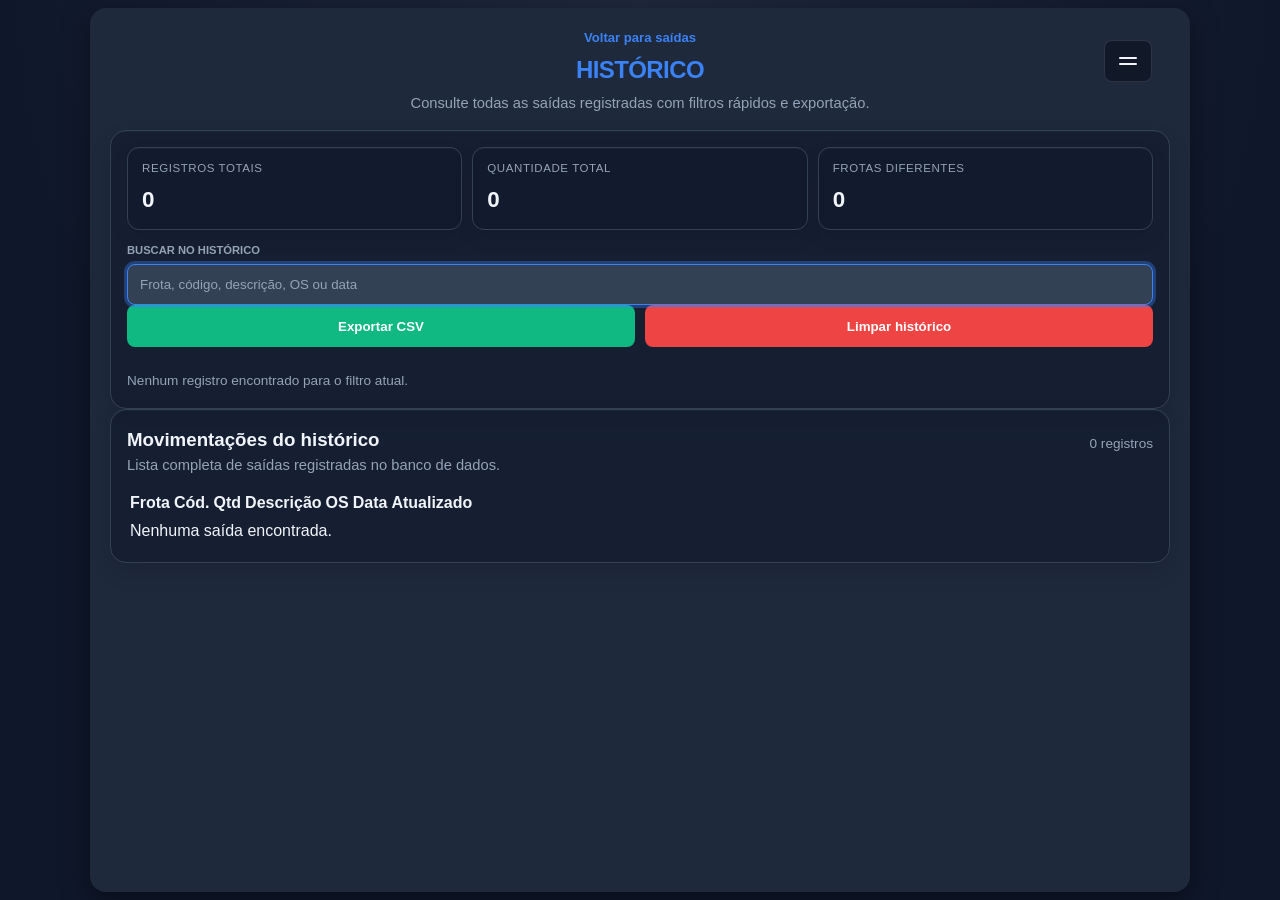
==== historico.html @ 0c9c42b1 "adiciona páginas de histórico e relatórios com funcionalidades de filtragem e exportação" ====
<!DOCTYPE html>
<html lang="pt-BR">
<head>
    <meta charset="UTF-8">
    <meta name="viewport" content="width=device-width, initial-scale=1.0">
    <title>Histórico | Almox Project</title>
    <meta name="theme-color" content="#1e293b">
    <meta name="application-name" content="Almox Project">
    <meta name="mobile-web-app-capable" content="yes">
    <meta name="apple-mobile-web-app-capable" content="yes">
    <meta name="apple-mobile-web-app-status-bar-style" content="default">
    <link rel="manifest" href="manifest.webmanifest">
    <link rel="icon" href="icons/teste.png" type="image/png">
    <link rel="apple-touch-icon" href="icons/teste.png">
    <link rel="apple-touch-icon" sizes="192x192" href="icons/teste.png">
    <link rel="apple-touch-icon" sizes="512x512" href="icons/teste.png">
    <script>
        (function () {
            var knownThemes = {
                "default": "#1e293b",
                "light": "#ffffff"
            };
            var themeMetaColor = document.querySelector('meta[name="theme-color"]');

            try {
                var savedTheme = localStorage.getItem("almox_theme") || "default";
                var normalizedTheme = Object.prototype.hasOwnProperty.call(knownThemes, savedTheme) ? savedTheme : "default";
                document.documentElement.setAttribute("data-theme", normalizedTheme);
                if (themeMetaColor) {
                    themeMetaColor.setAttribute("content", knownThemes[normalizedTheme]);
                }
            } catch (error) {
                document.documentElement.setAttribute("data-theme", "default");
                if (themeMetaColor) {
                    themeMetaColor.setAttribute("content", knownThemes["default"]);
                }
            }
        }());
    </script>
    <link rel="stylesheet" href="style.CSS">
    <link rel="stylesheet" href="theme.CSS">
</head>
<body>
    <div class="container">
        <div class="header-container header-container-menu">
            <div class="page-title-group">
                <a class="page-link no-print" href="index.html">Voltar para saídas</a>
                <h2>HISTÓRICO</h2>
                <p class="page-subtitle">Consulte todas as saídas registradas com filtros rápidos e exportação.</p>
            </div>

            <div class="header-actions header-actions-menu no-print">
                <div class="retractable-tab">
                    <button class="btn-menu-toggle" type="button" id="btnMenuToggle" aria-label="Abrir menu" aria-expanded="false">
                        <span class="menu-icon"></span>
                    </button>
                    <div class="retractable-content" id="retractableContent" hidden>
                        <button type="button" class="btn-future-action" data-action="saidas">SAÍDAS</button>
                        <button type="button" class="btn-future-action" data-action="relatorios">RELATÓRIOS</button>
                        <button type="button" class="btn-future-action" data-action="estoque">ESTOQUE</button>
                        <button type="button" class="btn-future-action" data-action="fornecedores">FORNECEDORES</button>
                        <button type="button" class="btn-future-action" data-action="usuarios">USUÁRIOS</button>
                        <button type="button" class="btn-future-action" data-action="historico">HISTÓRICO</button>
                        <button type="button" class="btn-future-action" data-action="configuracoes">CONFIGURAÇÕES</button>
                    </div>
                </div>
            </div>
        </div>

        <section class="page-panel page-panel-overview">
            <div class="stats-grid">
                <div class="stat-card">
                    <span class="stat-label">Registros totais</span>
                    <strong class="stat-value" id="statRegistros">0</strong>
                </div>
                <div class="stat-card">
                    <span class="stat-label">Quantidade total</span>
                    <strong class="stat-value" id="statQuantidade">0</strong>
                </div>
                <div class="stat-card">
                    <span class="stat-label">Frotas diferentes</span>
                    <strong class="stat-value" id="statFrotas">0</strong>
                </div>
            </div>

            <div class="report-toolbar">
                <div class="input-box">
                    <label for="buscaHistorico">Buscar no histórico</label>
                    <input type="text" id="buscaHistorico" placeholder="Frota, código, descrição, OS ou data" autocomplete="off">
                </div>
                <div class="btn-group">
                    <button type="button" class="btn-export" id="btnExportarHistorico">Exportar CSV</button>
                    <button type="button" class="btn-danger" id="btnLimparHistorico">Limpar histórico</button>
                </div>
            </div>

            <p class="result-meta" id="historicoMensagem">Carregando histórico...</p>
        </section>

        <section class="page-panel page-panel-scroll">
            <div class="page-section-head">
                <div>
                    <h3>Movimentações do histórico</h3>
                    <p class="page-subtitle">Lista completa de saídas registradas no banco de dados.</p>
                </div>
                <span class="result-meta" id="contadorHistorico">0 registros</span>
            </div>
            <div class="table-wrapper">
                <table class="data-table" id="tabelaHistorico" aria-label="Lista de histórico de saídas">
                    <thead>
                        <tr>
                            <th>Frota</th>
                            <th>Cód.</th>
                            <th>Qtd</th>
                            <th>Descrição</th>
                            <th>OS</th>
                            <th>Data</th>
                            <th>Atualizado</th>
                        </tr>
                    </thead>
                    <tbody id="corpoTabelaHistorico"></tbody>
                </table>
            </div>
        </section>
    </div>

    <script src="shared-utils.js?v=2" defer></script>
    <script src="theme.js?v=2" defer></script>
    <script src="app.js?v=2" defer></script>
    <script src="history.js?v=1" defer></script>
</body>
</html>
---- style.CSS ----
:root {
    color-scheme: dark;
    --primary: #3b82f6;
    --primary-dark: #2563eb;
    --background: #0f172a;
    --surface: #1e293b;
    --surface-muted: rgba(15, 23, 42, 0.5);
    --surface-strong: #111827;
    --input-bg: #334155;
    --text: #f1f5f9;
    --text-muted: #94a3b8;
    --success: #10b981;
    --danger: #ef4444;
    --warning: #f59e0b;
    --info: #06b6d4;
    --border: #334155;
    --button-secondary: #334155;
    --button-muted: #475569;
    --shadow: rgba(0, 0, 0, 0.4);
    --overlay: rgba(0, 0, 0, 0.8);
    --layout-gap: 16px;
    --frota-grid-gap: 14px;
    --frota-card-min-width: 220px;
    --frota-card-min-height: 164px;
}

* {
    box-sizing: border-box;
    -webkit-tap-highlight-color: transparent;
}

[hidden] {
    display: none !important;
}

html,
body {
    height: 100%;
}

body {
    font-family: "Segoe UI", Tahoma, Geneva, Verdana, sans-serif;
    background: radial-gradient(circle at top, #1e293b 0%, var(--background) 58%);
    color: var(--text);
    margin: 0;
    padding: 8px;
    line-height: 1.5;
    overflow: hidden;
    transition: background 0.25s ease, color 0.25s ease;
}

body.has-modal-open {
    overflow: hidden;
}

body.has-frota-spotlight {
    overflow: hidden;
}

.container {
    max-width: 1100px;
    margin: 0 auto;
    min-height: calc(100vh - 16px);
    max-height: calc(100vh - 16px);
    background: var(--surface);
    padding: clamp(14px, 3vw, 20px);
    border-radius: 16px;
    box-shadow: 0 10px 30px var(--shadow);
    display: flex;
    flex-direction: column;
    overflow: hidden;
    transition: background-color 0.25s ease, box-shadow 0.25s ease;
}

.header-container {
    position: relative;
    display: flex;
    justify-content: center;
    align-items: center;
    margin-bottom: var(--layout-gap);
    flex-wrap: wrap;
    gap: 12px;
    min-height: 70px;
}

.header-actions {
    position: absolute;
    top: 12px;
    right: 18px;
    display: flex;
    align-items: center;
    gap: 10px;
    flex-wrap: wrap;
    justify-content: flex-end;
    z-index: 10;
}

.header-actions-menu {
    width: auto;
    justify-content: flex-end;
}

.header-actions-menu > * {
    flex: 0 0 auto;
}

.header-container > *,
.header-actions > *,
.page-title-group,
.page-panel,
.page-section-head > *,
.settings-card,
.settings-actions > *,
.page-actions > *,
.btn-group > * {
    min-width: 0;
}

.page-title-group {
    display: grid;
    gap: 4px;
    max-width: min(100%, 620px);
    text-align: center;
}

.page-link {
    display: inline-flex;
    align-items: center;
    justify-content: center;
    gap: 8px;
    color: var(--primary);
    text-decoration: none;
    font-size: 0.82rem;
    font-weight: 700;
}

.page-link:hover {
    text-decoration: underline;
}

.page-title-actions {
    display: flex;
    justify-content: center;
    gap: 10px;
    flex-wrap: wrap;
    margin-top: 8px;
}

.page-subtitle {
    margin: 0;
    color: var(--text-muted);
    font-size: 0.92rem;
    overflow-wrap: anywhere;
}

.page-layout {
    display: grid;
    grid-template-columns: minmax(280px, 360px) minmax(0, 1fr);
    gap: var(--layout-gap);
    flex: 1;
    min-height: 0;
}

.page-panel {
    display: flex;
    flex-direction: column;
    min-height: 0;
    padding: 16px;
    border: 1px solid var(--border);
    border-radius: 16px;
    background: var(--surface-muted);
    box-shadow: inset 0 1px 0 rgba(255, 255, 255, 0.03), 0 10px 22px rgba(2, 6, 23, 0.12);
}

.page-panel-form {
    overflow-y: auto;
}

.page-panel-scroll {
    overflow: hidden;
}

.page-section-head {
    display: flex;
    justify-content: space-between;
    align-items: flex-start;
    gap: 12px;
    flex-wrap: wrap;
    margin-bottom: 12px;
}

.page-section-head h3 {
    margin: 0;
    color: var(--text);
}

.page-actions {
    display: grid;
    grid-template-columns: repeat(auto-fit, minmax(180px, 1fr));
    gap: 10px;
    margin-top: 14px;
}

.page-actions > * {
    width: 100%;
}

.page-status {
    margin: 12px 0 0;
    color: var(--text-muted);
    font-size: 0.85rem;
    line-height: 1.5;
    overflow-wrap: anywhere;
}

.page-status:empty {
    display: none;
}

.page-status:not(:empty) {
    display: flex;
    align-items: flex-start;
    gap: 8px;
    padding: 10px 12px;
    border: 1px solid rgba(148, 163, 184, 0.22);
    border-radius: 12px;
    background: rgba(15, 23, 42, 0.26);
    box-shadow: inset 0 1px 0 rgba(255, 255, 255, 0.03);
}

.page-status.is-success {
    color: #bbf7d0;
    border-color: rgba(16, 185, 129, 0.28);
    background: rgba(6, 95, 70, 0.18);
}

.page-status.is-warning {
    color: #fde68a;
    border-color: rgba(245, 158, 11, 0.28);
    background: rgba(120, 53, 15, 0.2);
}

.page-status.is-info {
    color: #bfdbfe;
    border-color: rgba(59, 130, 246, 0.28);
    background: rgba(30, 64, 175, 0.18);
}

.toast-region {
    position: fixed;
    top: 18px;
    right: 18px;
    z-index: 3000;
    display: grid;
    gap: 10px;
    width: min(360px, calc(100vw - 24px));
    isolation: isolate;
    pointer-events: none;
}

.toast {
    position: relative;
    display: grid;
    grid-template-columns: minmax(0, 1fr) auto;
    gap: 12px;
    align-items: start;
    width: 100%;
    padding: 14px 14px 14px 16px;
    border: 1px solid rgba(148, 163, 184, 0.2);
    border-radius: 16px;
    background:
        linear-gradient(180deg, rgba(30, 41, 59, 0.98), rgba(15, 23, 42, 0.96));
    box-shadow: 0 18px 40px rgba(2, 6, 23, 0.34);
    color: var(--text);
    opacity: 0;
    transform: translateY(-8px) scale(0.98);
    transition: opacity 0.18s ease, transform 0.18s ease;
    overflow: hidden;
    pointer-events: auto;
}

.toast::before {
    content: "";
    position: absolute;
    inset: 0 auto 0 0;
    width: 4px;
    border-radius: 16px 0 0 16px;
    background: var(--primary);
}

.toast.is-visible {
    opacity: 1;
    transform: translateY(0) scale(1);
}

.toast.is-leaving {
    opacity: 0;
    transform: translateY(-8px) scale(0.98);
}

.toast-success::before {
    background: var(--success);
}

.toast-warning::before {
    background: var(--warning);
}

.toast-danger::before {
    background: var(--danger);
}

.toast-copy {
    min-width: 0;
}

.toast-title {
    display: block;
    margin: 0;
    color: var(--text);
    font-size: 0.92rem;
    line-height: 1.3;
}

.toast-message {
    margin: 4px 0 0;
    color: var(--text-muted);
    font-size: 0.84rem;
    line-height: 1.45;
}

.toast-close {
    min-width: 34px;
    min-height: 34px;
    padding: 0;
    border: 1px solid rgba(148, 163, 184, 0.18);
    border-radius: 10px;
    background: rgba(15, 23, 42, 0.38);
    color: var(--text-muted);
    font-size: 0.9rem;
    font-weight: 700;
}

.catalog-list {
    flex: 1;
    min-height: 0;
    max-height: none;
    margin-top: 12px;
}

h2 {
    color: var(--primary);
    margin: 0 auto;
    font-weight: 700;
    letter-spacing: -0.025em;
    text-align: center;
}

.theme-control {
    display: flex;
    align-items: center;
    gap: 8px;
    padding: 7px 10px;
    border: 1px solid var(--border);
    border-radius: 10px;
    background: var(--surface-strong);
}

.theme-label {
    color: var(--text-muted);
    font-size: 0.72rem;
    font-weight: 700;
    letter-spacing: 0.08em;
    text-transform: uppercase;
}

.theme-select,
input {
    width: 100%;
    padding: 12px;
    background: var(--input-bg);
    border: 1px solid var(--border);
    border-radius: 8px;
    color: var(--text);
    outline: none;
    transition: border-color 0.2s ease, background-color 0.2s ease, color 0.2s ease;
}

.theme-select:hover,
input:hover {
    border-color: rgba(148, 163, 184, 0.45);
}

.theme-select {
    min-width: 140px;
    padding: 10px 12px;
    cursor: pointer;
}

input:focus,
.theme-select:focus {
    border-color: var(--primary);
}

input:focus-visible,
.theme-select:focus-visible,
button:focus-visible,
a:focus-visible {
    outline: none;
    box-shadow: 0 0 0 3px rgba(59, 130, 246, 0.35);
}

input::placeholder {
    color: var(--text-muted);
}

/* Aba Retrátil */
.retractable-tab {
    position: relative;
}

.btn-menu-toggle {
    border: none;
    padding: 9px 14px;
    border-radius: 8px;
    font-weight: 700;
    cursor: pointer;
    display: flex;
    align-items: center;
    justify-content: center;
    gap: 8px;
    text-decoration: none;
    min-height: 42px;
    max-width: 100%;
    text-align: center;
    line-height: 1.25;
    overflow-wrap: anywhere;
    background: var(--surface-strong);
    color: var(--text);
    border: 1px solid rgba(148, 163, 184, 0.2);
    transition: background-color 0.2s ease, border-color 0.2s ease;
}

.btn-menu-toggle:hover {
    background: var(--button-secondary);
    border-color: rgba(148, 163, 184, 0.35);
}

.btn-menu-toggle[aria-expanded="true"] {
    background: var(--primary-dark);
    border-color: var(--primary-dark);
    color: #ffffff;
}

.menu-icon {
    display: flex;
    flex-direction: column;
    gap: 4px;
    width: 18px;
}

.menu-icon::before,
.menu-icon::after {
    content: '';
    display: block;
    height: 2px;
    background: currentColor;
    border-radius: 1px;
    transition: transform 0.2s ease, opacity 0.2s ease;
}

.btn-menu-toggle[aria-expanded="true"] .menu-icon::before {
    transform: translateY(6px) rotate(45deg);
}

.btn-menu-toggle[aria-expanded="true"] .menu-icon::after {
    transform: translateY(-6px) rotate(-45deg);
}

.retractable-content {
    position: absolute;
    top: calc(100% + 8px);
    right: 0;
    background: var(--surface-strong);
    border: 1px solid var(--border);
    border-radius: 12px;
    padding: 8px;
    min-width: 200px;
    box-shadow: 0 10px 30px var(--shadow);
    z-index: 1000;
    opacity: 0;
    visibility: hidden;
    transform: translateY(-10px);
    transition: opacity 0.2s ease, transform 0.2s ease, visibility 0.2s ease;
}

.retractable-content:not([hidden]) {
    opacity: 1;
    visibility: visible;
    transform: translateY(0);
}

.btn-future-action {
    display: block;
    width: 100%;
    padding: 10px 14px;
    border: none;
    border-radius: 8px;
    background: transparent;
    color: var(--text);
    font-size: 0.9rem;
    font-weight: 600;
    text-align: left;
    cursor: pointer;
    transition: background 0.18s cubic-bezier(.4,1.3,.6,1),
                color 0.18s cubic-bezier(.4,1.3,.6,1),
                box-shadow 0.18s cubic-bezier(.4,1.3,.6,1),
                transform 0.18s cubic-bezier(.4,1.3,.6,1);
    outline: none;
}

.btn-future-action:hover {
    background: var(--button-secondary);
    color: var(--primary);
    box-shadow: 0 2px 12px 0 rgba(59,130,246,0.10);
    transform: translateX(6px) scale(1.04);
}

.btn-future-action:active {
    background: var(--primary);
    color: #ffffff;
    transform: scale(0.98);
}

/* Botões futuros desabilitados temporariamente */
.btn-future-action[disabled] {
    opacity: 0.5;
    cursor: not-allowed;
    outline: 2px solid var(--primary);
    outline-offset: 2px;
    background: var(--button-secondary);
    color: var(--primary);
    box-shadow: 0 0 0 2px var(--primary-dark);
    z-index: 1;
}

.btn-future-action[disabled]:hover {
    background: transparent;
}

.btn-install {
    background: rgba(59, 130, 246, 0.14);
    color: var(--primary);
    border: 1px solid rgba(59, 130, 246, 0.28);
    padding: 9px 14px;
    font-weight: 700;
    letter-spacing: 0.03em;
}

.btn-install[hidden] {
    display: none !important;
}

.form-group {
    display: grid;
    grid-template-columns: repeat(auto-fit, minmax(140px, 1fr));
    gap: 12px;
    margin-bottom: var(--layout-gap);
    background: var(--surface-muted);
    padding: 16px;
    border-radius: 12px;
    border: 1px solid var(--border);
    box-shadow: inset 0 1px 0 rgba(255, 255, 255, 0.03), 0 10px 22px rgba(2, 6, 23, 0.08);
    transition: background-color 0.25s ease, border-color 0.25s ease;
}

.crud-overview {
    margin-bottom: var(--layout-gap);
}

.stats-grid {
    display: grid;
    grid-template-columns: repeat(auto-fit, minmax(160px, 1fr));
    gap: 10px;
    margin-bottom: 12px;
}

.stat-card {
    background: var(--surface-muted);
    border: 1px solid var(--border);
    border-radius: 12px;
    padding: 12px 14px;
    min-width: 0;
    box-shadow: inset 0 1px 0 rgba(255, 255, 255, 0.03), 0 8px 18px rgba(2, 6, 23, 0.1);
    transition: border-color 0.2s ease, transform 0.2s ease, box-shadow 0.2s ease;
}

.stat-card:hover {
    transform: translateY(-1px);
    border-color: rgba(59, 130, 246, 0.28);
    box-shadow: inset 0 1px 0 rgba(255, 255, 255, 0.03), 0 12px 22px rgba(2, 6, 23, 0.14);
}

.stat-label {
    display: block;
    color: var(--text-muted);
    font-size: 0.72rem;
    text-transform: uppercase;
    letter-spacing: 0.05em;
    margin-bottom: 6px;
}

.stat-value {
    font-size: 1.4rem;
    color: var(--text);
}

.crud-toolbar,
.catalog-toolbar {
    display: grid;
    grid-template-columns: minmax(0, 1fr) auto;
    gap: 12px;
    align-items: end;
}

.catalog-toolbar {
    margin-top: 14px;
    margin-bottom: 10px;
}

.catalog-toolbar-actions {
    display: flex;
    justify-content: flex-end;
}

.catalog-toolbar-actions > * {
    min-width: 160px;
}

.input-box-spaced-sm {
    margin-bottom: 12px;
}

.input-box-spaced-md {
    margin-bottom: 15px;
}

.btn-flex-grow {
    flex: 1 1 140px;
}

.modal-title-primary {
    margin-top: 0;
    color: var(--primary);
}

.text-primary-emphasis {
    color: var(--primary);
}

.result-meta {
    color: var(--text-muted);
    font-size: 0.85rem;
    margin: 8px 0 0;
    overflow-wrap: anywhere;
}

.form-editing {
    border-color: var(--warning);
    background: rgba(245, 158, 11, 0.05);
}

.input-box {
    display: flex;
    flex-direction: column;
    position: relative;
}

.input-box-optional {
    transition: opacity 0.2s ease, border-color 0.2s ease, transform 0.2s ease;
}

.input-box-optional.is-optional-idle label {
    color: rgba(148, 163, 184, 0.9);
}

.input-box-optional.is-optional-idle input[readonly] {
    cursor: pointer;
    background: rgba(51, 65, 85, 0.72);
    border-color: rgba(148, 163, 184, 0.18);
}

.input-box-optional.is-optional-idle input[readonly]:placeholder-shown {
    color: var(--text-muted);
}

.input-box-optional.is-optional-idle input[readonly]::placeholder {
    color: rgba(148, 163, 184, 0.95);
}

.input-box-optional.is-optional-active label {
    color: var(--primary);
}

.input-box.wide {
    grid-column: span 1;
}

@media (min-width: 800px) {
    .input-box.wide {
        grid-column: span 2;
    }
}

label {
    font-weight: 600;
    font-size: 0.7rem;
    margin-bottom: 6px;
    color: var(--text-muted);
    text-transform: uppercase;
}

.btn-group {
    display: grid;
    grid-template-columns: repeat(auto-fit, minmax(140px, 1fr));
    gap: 10px;
    margin-bottom: var(--layout-gap);
}

button {
    padding: 11px;
    border: none;
    border-radius: 8px;
    font-weight: 600;
    cursor: pointer;
    display: flex;
    align-items: center;
    justify-content: center;
    gap: 8px;
    min-width: 0;
    min-height: 42px;
    max-width: 100%;
    text-align: center;
    line-height: 1.3;
    white-space: normal;
    overflow-wrap: anywhere;
    transition: transform 0.15s ease, opacity 0.15s ease, background-color 0.2s ease, color 0.2s ease;
}

button:hover {
    transform: translateY(-1px);
}

button:active {
    transform: translateY(0);
}

button:disabled,
.btn-itens-header:disabled,
.btn-settings-header:disabled {
    opacity: 0.55;
    cursor: not-allowed;
    transform: none;
    box-shadow: none;
}

.btn-add {
    background: var(--primary);
    color: #ffffff;
}

.btn-itens-header {
    padding: 11px 16px;
    border: none;
    border-radius: 8px;
    background: var(--primary);
    color: #ffffff;
    font-weight: 700;
    cursor: pointer;
    display: inline-flex;
    align-items: center;
    justify-content: center;
    gap: 8px;
    min-width: 0;
    min-height: 42px;
    max-width: 100%;
    text-align: center;
    line-height: 1.3;
    text-decoration: none;
    white-space: normal;
    overflow-wrap: anywhere;
    transition: transform 0.15s ease, opacity 0.15s ease, background-color 0.2s ease, color 0.2s ease;
}

.btn-itens-header:hover {
    background: var(--primary-dark);
    color: #ffffff;
    text-decoration: none;
    transform: translateY(-1px);
}

.btn-itens-header:active {
    transform: translateY(0);
}

.btn-update {
    background: var(--warning);
    color: #ffffff;
}

.btn-cancel {
    background: var(--button-muted);
    color: var(--text);
}

.btn-print {
    background: var(--button-secondary);
    color: var(--text);
}

.btn-export {
    background: var(--success);
    color: #ffffff;
}

.btn-import {
    background: var(--info);
    color: #ffffff;
}

.btn-warning {
    background: var(--warning);
    color: #ffffff;
}

.btn-danger {
    background: var(--danger);
    color: #ffffff;
}

.btn-clear {
    background: transparent;
    color: var(--text-muted);
    font-size: 0.8rem;
    margin: 14px auto 0;
    border: 1px solid var(--border);
    display: block;
}

.action-btns {
    display: flex;
    gap: 6px;
    flex-wrap: wrap;
}

.btn-icon {
    padding: 8px 12px;
    border-radius: 6px;
    background: var(--button-secondary);
    color: var(--text);
    min-width: 70px;
    min-height: 38px;
    font-size: 0.82rem;
}

.btn-icon,
.btn-install,
.btn-clear {
    overflow-wrap: anywhere;
}

#listaFrotas {
    display: grid;
    grid-template-columns: repeat(4, minmax(min(100%, var(--frota-card-min-width)), 1fr));
    gap: var(--frota-grid-gap);
    align-items: start;
    align-content: start;
    grid-auto-rows: max-content;
    flex: 1;
    min-height: 0;
    overflow-y: auto;
    padding-right: 6px;
    position: relative;
    scrollbar-gutter: stable;
}

#listaFrotas::-webkit-scrollbar {
    width: 10px;
}

#listaFrotas::-webkit-scrollbar-track {
    background: rgba(15, 23, 42, 0.45);
    border-radius: 999px;
}

#listaFrotas::-webkit-scrollbar-thumb {
    background: rgba(148, 163, 184, 0.4);
    border-radius: 999px;
}

@media (max-width: 1040px) {
    #listaFrotas {
        grid-template-columns: repeat(3, minmax(0, 1fr));
    }

    .frota-card {
        padding: 13px;
    }

    .frota-hero {
        min-height: 96px;
        padding: 16px 8px 8px;
    }

    .frota-number {
        font-size: clamp(2.15rem, 5vw, 3.3rem);
    }

    .registro-actions {
        display: grid;
        grid-template-columns: repeat(2, minmax(0, 1fr));
    }

    .registro-actions .btn-icon {
        width: 100%;
        min-width: 0;
    }
}

@media (max-width: 820px) {
    #listaFrotas {
        grid-template-columns: repeat(2, minmax(0, 1fr));
    }

    .frota-summary {
        gap: 6px;
        font-size: 0.78rem;
    }

    .registro-fields {
        grid-template-columns: 1fr;
    }

    .registro-field-wide {
        grid-column: auto;
    }

    .itens-table {
        min-width: 620px;
    }

    .itens-table .col-os,
    .itens-table .col-data,
    .itens-table .cell-os,
    .itens-table .cell-data {
        display: none;
    }

    .itens-table th:nth-child(1) {
        width: 22%;
    }

    .itens-table th:nth-child(2) {
        width: 46%;
    }

    .itens-table th:nth-child(3) {
        width: 14%;
    }
}

@media (max-width: 720px) {
    .page-layout {
        grid-template-columns: 1fr;
    }

    .page-panel-scroll {
        overflow: visible;
    }

    .scrollable-list.catalog-list {
        height: auto;
        max-height: min(62vh, 420px);
    }

    .toast-region {
        top: 12px;
        right: 12px;
        left: 12px;
        width: auto;
    }

    .page-panel {
        padding: 14px;
    }

    .frota-card {
        padding: 12px;
        border-radius: 16px;
    }

    .frota-toggle {
        top: 10px;
        right: 10px;
        padding: 6px 10px;
        font-size: 0.74rem;
    }

    .frota-hero {
        min-height: 88px;
        padding: 14px 6px 6px;
    }

    .frota-number {
        font-size: clamp(2rem, 6vw, 2.9rem);
    }

    .frota-details {
        padding-top: 10px;
        gap: 10px;
    }

    .registro-card {
        gap: 10px;
        padding: 10px;
    }

    .registro-value {
        font-size: 0.9rem;
    }

    .frota-spotlight-card {
        width: min(100%, calc(100vw - 24px));
        min-height: min(360px, calc(100vh - 40px));
        max-height: calc(100vh - 28px);
        padding: 18px 16px 16px;
        border-radius: 22px;
    }

    .frota-spotlight-card .frota-hero {
        min-height: 116px;
        padding: 18px 8px 12px;
    }

    .frota-spotlight-card .registros-grid {
        grid-template-columns: 1fr;
    }

    .itens-table thead th,
    .itens-table-cell {
        padding: 12px 14px;
        font-size: 0.88rem;
    }

    .table-actions-group {
        gap: 6px;
    }
}

.frota-card {
    position: relative;
    min-height: var(--frota-card-min-height);
    padding: 14px;
    border: 1px solid var(--border);
    border-radius: 18px;
    background:
        radial-gradient(circle at top right, rgba(59, 130, 246, 0.2), transparent 42%),
        linear-gradient(180deg, rgba(30, 41, 59, 0.98), rgba(15, 23, 42, 0.92));
    box-shadow: 0 20px 35px rgba(2, 6, 23, 0.35);
    overflow: hidden;
    display: flex;
    flex-direction: column;
    justify-content: center;
    transition: transform 0.2s ease, box-shadow 0.2s ease, border-color 0.2s ease;
}

.frota-card::after {
    content: "";
    position: absolute;
    inset: auto -40px -50px auto;
    width: 140px;
    height: 140px;
    border-radius: 50%;
    background: rgba(59, 130, 246, 0.08);
    filter: blur(4px);
    pointer-events: none;
}

.frota-card:hover {
    transform: translateY(-4px);
    box-shadow: 0 26px 42px rgba(2, 6, 23, 0.45);
    border-color: rgba(59, 130, 246, 0.45);
}

.frota-card.is-expanded {
    justify-content: flex-start;
}

.frota-card.is-dimmed {
    opacity: 0.22;
    transform: none;
    filter: saturate(0.75);
}

.frota-card.is-dimmed:hover {
    transform: none;
    box-shadow: 0 20px 35px rgba(2, 6, 23, 0.35);
    border-color: var(--border);
}

.frota-card-empty {
    min-height: 132px;
    justify-content: center;
    gap: 6px;
}

.frota-toggle {
    position: absolute;
    top: 12px;
    right: 12px;
    z-index: 1;
    padding: 7px 11px;
    border: 1px solid rgba(148, 163, 184, 0.35);
    border-radius: 999px;
    background: rgba(15, 23, 42, 0.72);
    color: var(--text);
    font-size: 0.78rem;
    font-weight: 700;
    backdrop-filter: blur(10px);
}

.frota-hero {
    min-height: 104px;
    display: flex;
    align-items: center;
    justify-content: center;
    padding: 18px 8px 8px;
    text-align: center;
}

.frota-number {
    font-size: clamp(2.35rem, 6vw, 3.8rem);
    line-height: 0.95;
    letter-spacing: -0.08em;
    font-weight: 800;
    color: #ffffff;
    text-shadow: 0 10px 24px rgba(15, 23, 42, 0.65);
}

.frota-details {
    border-top: 1px solid rgba(148, 163, 184, 0.18);
    padding-top: 12px;
    display: grid;
    gap: 12px;
}

.frota-details.is-hidden {
    display: none;
}

.frota-summary {
    display: flex;
    justify-content: space-between;
    gap: 10px;
    flex-wrap: wrap;
    color: var(--text-muted);
    font-size: 0.82rem;
}

.registros-grid {
    display: grid;
    gap: 10px;
}

.registro-card {
    display: grid;
    gap: 12px;
    padding: 12px;
    border: 1px solid rgba(148, 163, 184, 0.18);
    border-radius: 14px;
    background: rgba(15, 23, 42, 0.52);
}

.registro-fields {
    display: grid;
    grid-template-columns: repeat(2, minmax(0, 1fr));
    gap: 10px;
}

.registro-field-wide {
    grid-column: 1 / -1;
}

.registro-input {
    width: 100%;
    min-width: 0;
    padding: 10px 12px;
    border-radius: 12px;
    border: 1px solid rgba(148, 163, 184, 0.24);
    background: rgba(15, 23, 42, 0.85);
    color: var(--text);
    font-size: 0.95rem;
}

.registro-input:focus {
    outline: none;
    border-color: rgba(59, 130, 246, 0.75);
    box-shadow: 0 0 0 3px rgba(59, 130, 246, 0.14);
}

.registro-label {
    display: block;
    margin-bottom: 3px;
    color: var(--text-muted);
    font-size: 0.64rem;
    font-weight: 700;
    letter-spacing: 0.06em;
    text-transform: uppercase;
}

.registro-value {
    display: block;
    font-size: 0.95rem;
    color: var(--text);
    word-break: break-word;
}

.registro-actions {
    display: flex;
    gap: 6px;
    flex-wrap: wrap;
}

.frota-spotlight-layer {
    position: fixed;
    inset: 0;
    z-index: 2500;
    display: flex;
    align-items: center;
    justify-content: center;
    padding: clamp(18px, 4vw, 34px);
}

.frota-spotlight-backdrop {
    position: absolute;
    inset: 0;
    background: rgba(2, 6, 23, 0.58);
    backdrop-filter: blur(10px);
}

.frota-spotlight-card {
    position: relative;
    z-index: 1;
    width: min(1040px, calc(100vw - 32px));
    min-height: min(420px, calc(100vh - 72px));
    max-height: min(84vh, 900px);
    padding: 20px 20px 18px;
    justify-content: flex-start;
    overflow: hidden;
    border-color: rgba(59, 130, 246, 0.42);
    box-shadow: 0 34px 80px rgba(2, 6, 23, 0.58);
}

.frota-spotlight-card .frota-toggle {
    top: 16px;
    right: 16px;
    z-index: 3;
}

.frota-spotlight-card .frota-hero {
    min-height: 120px;
    padding: 18px 8px 12px;
}

.frota-spotlight-card .frota-number {
    font-size: clamp(3rem, 8vw, 4.8rem);
}

.frota-spotlight-card .frota-details {
    flex: 1 1 auto;
    min-height: 0;
    padding-top: 14px;
    gap: 10px;
    display: grid;
    grid-template-rows: auto minmax(0, 1fr);
}

.frota-spotlight-card .frota-summary {
    font-size: 0.85rem;
}

.visually-hidden {
    position: absolute !important;
    width: 1px;
    height: 1px;
    padding: 0;
    margin: -1px;
    overflow: hidden;
    clip: rect(0, 0, 0, 0);
    white-space: nowrap;
    border: 0;
}

.itens-table-shell {
    min-height: 0;
    overflow: auto;
    border: 1px solid rgba(148, 163, 184, 0.14);
    border-radius: 18px;
    background:
        linear-gradient(180deg, rgba(15, 23, 42, 0.78), rgba(15, 23, 42, 0.62));
    box-shadow: inset 0 1px 0 rgba(255, 255, 255, 0.03);
    scrollbar-gutter: stable both-edges;
}

.itens-table-shell::-webkit-scrollbar {
    height: 10px;
    width: 10px;
}

.itens-table-shell::-webkit-scrollbar-track {
    background: rgba(15, 23, 42, 0.36);
    border-radius: 999px;
}

.itens-table-shell::-webkit-scrollbar-thumb {
    background: rgba(148, 163, 184, 0.34);
    border-radius: 999px;
    border: 2px solid transparent;
    background-clip: content-box;
}

.itens-table-empty {
    display: grid;
    place-items: center;
    min-height: 180px;
    padding: 20px;
    color: var(--text-muted);
    font-size: 0.92rem;
}

.itens-table {
    width: 100%;
    min-width: 760px;
    border-collapse: separate;
    border-spacing: 0;
    table-layout: fixed;
}

.itens-table thead th {
    position: sticky;
    top: 0;
    z-index: 2;
    padding: 14px 16px;
    border-bottom: 1px solid rgba(255, 255, 255, 0.08);
    background: rgba(30, 41, 59, 0.96);
    backdrop-filter: blur(12px);
    color: rgba(226, 232, 240, 0.92);
    font-size: 0.72rem;
    font-weight: 800;
    letter-spacing: 0.08em;
    text-align: left;
    text-transform: uppercase;
}

.itens-table thead th:nth-child(1),
.itens-table thead th:nth-child(2),
.itens-table thead th:nth-child(3) {
    border-right: 1px solid rgba(148, 163, 184, 0.16);
}

.itens-table th.col-acoes,
.itens-table td.cell-acoes {
    width: 110px;
    text-align: right;
}

.itens-table th:nth-child(1) {
    width: 16%;
}

.itens-table th:nth-child(2) {
    width: 33%;
}

.itens-table th:nth-child(3) {
    width: 11%;
}

.itens-table th:nth-child(4) {
    width: 12%;
}

.itens-table th:nth-child(5) {
    width: 16%;
}

.itens-table-row {
    cursor: pointer;
    transition: background-color 0.2s ease;
}

.itens-table-row:nth-child(odd) td {
    background: rgba(255, 255, 255, 0.012);
}

.itens-table-row:nth-child(even) td {
    background: rgba(255, 255, 255, 0.02);
}

.itens-table-row:hover td {
    background: rgba(255, 255, 255, 0.05);
}

.itens-table-row:focus {
    outline: none;
}

.itens-table-row:focus-visible td {
    background: rgba(59, 130, 246, 0.12);
}

.itens-table-row:focus-visible td:first-child {
    box-shadow: inset 3px 0 0 rgba(59, 130, 246, 0.9);
}

.itens-table-cell {
    padding: 14px 16px;
    border-bottom: 1px solid rgba(255, 255, 255, 0.08);
    color: var(--text);
    font-size: 0.93rem;
    vertical-align: middle;
    transition: background-color 0.2s ease, color 0.2s ease;
}

.cell-codigo,
.cell-descricao,
.cell-qtd {
    border-right: 1px solid rgba(148, 163, 184, 0.16);
}

.itens-table tbody tr:last-child .itens-table-cell {
    border-bottom: none;
}

.cell-codigo {
    font-weight: 700;
    color: #f8fafc;
    letter-spacing: 0.01em;
}

.cell-descricao {
    color: rgba(241, 245, 249, 0.92);
}

.cell-singleline-content {
    display: block;
    width: 100%;
    white-space: nowrap;
    overflow: hidden;
    text-overflow: ellipsis;
}

.cell-descricao-content {
    display: -webkit-box;
    -webkit-box-orient: vertical;
    -webkit-line-clamp: 2;
    white-space: normal;
    overflow: hidden;
    text-overflow: ellipsis;
    overflow-wrap: anywhere;
    line-height: 1.4;
}

.cell-qtd {
    font-weight: 800;
    text-align: center;
}

.cell-os,
.cell-data {
    color: var(--text-muted);
}

.cell-qtd .cell-singleline-content,
.cell-os .cell-singleline-content,
.cell-data .cell-singleline-content {
    text-align: center;
}

.table-actions-group {
    display: flex;
    justify-content: flex-end;
    gap: 8px;
    flex-wrap: wrap;
}

.table-action-btn {
    position: relative;
    width: 34px;
    min-width: 34px;
    height: 34px;
    min-height: 34px;
    padding: 0;
    border: 1px solid rgba(148, 163, 184, 0.22);
    border-radius: 10px;
    background: rgba(30, 41, 59, 0.9);
    color: rgba(226, 232, 240, 0.9);
    box-shadow: inset 0 1px 0 rgba(255, 255, 255, 0.03);
    transition: background-color 0.2s ease, border-color 0.2s ease, color 0.2s ease, transform 0.15s ease;
}

.table-action-btn:hover {
    transform: translateY(0);
}

.table-action-btn-edit:hover,
.table-action-btn-edit:focus-visible {
    border-color: rgba(59, 130, 246, 0.38);
    background: rgba(37, 99, 235, 0.22);
    color: #dbeafe;
}

.table-action-btn-delete:hover,
.table-action-btn-delete:focus-visible {
    border-color: rgba(239, 68, 68, 0.34);
    background: rgba(239, 68, 68, 0.18);
    color: #fecaca;
}

.table-action-btn:focus-visible {
    outline: none;
    box-shadow: 0 0 0 3px rgba(59, 130, 246, 0.24);
}

.table-action-icon {
    width: 16px;
    height: 16px;
    fill: currentColor;
}

.modal {
    display: none;
    position: fixed;
    inset: 0;
    z-index: 4000;
    width: auto;
    height: auto;
    min-height: 100dvh;
    background: var(--overlay);
    backdrop-filter: blur(14px);
    align-items: center;
    justify-content: center;
    padding: 15px;
    opacity: 0;
    visibility: hidden;
    pointer-events: none;
    transition: opacity 0.18s ease, visibility 0.18s ease;
}

.modal.is-open {
    display: flex !important;
    opacity: 1;
    visibility: visible;
    pointer-events: auto;
}

.modal-content {
    background: var(--surface);
    padding: 25px;
    border-radius: 18px;
    width: 100%;
    max-width: 500px;
    max-height: calc(100dvh - 30px);
    overflow-y: auto;
    position: relative;
    z-index: 1;
    border: 1px solid var(--border);
    box-shadow: 0 24px 60px rgba(2, 6, 23, 0.34);
    overscroll-behavior: contain;
}

.modal-content-has-close {
    padding-right: 56px;
}

.settings-modal {
    max-width: 760px;
    padding: 26px;
    border-radius: 28px;
    background:
        radial-gradient(circle at top right, rgba(59, 130, 246, 0.16), transparent 34%),
        linear-gradient(180deg, rgba(30, 41, 59, 0.98), rgba(15, 23, 42, 0.96));
    box-shadow: 0 24px 70px rgba(2, 6, 23, 0.42);
}

.settings-modal.modal-content-has-close {
    padding-right: 56px;
}

.settings-layout {
    display: grid;
    gap: 20px;
}

.settings-hero {
    display: grid;
    gap: 8px;
    padding-right: 28px;
}

.settings-title {
    margin: 0;
    color: var(--text);
    font-size: 1.85rem;
    line-height: 1.05;
}

.settings-subtitle {
    margin: 0;
    color: var(--text-muted);
    font-size: 0.94rem;
    line-height: 1.55;
    overflow-wrap: anywhere;
}

.settings-grid {
    display: grid;
    grid-template-columns: repeat(2, minmax(0, 1fr));
    gap: 14px;
}

.settings-card {
    padding: 16px;
    border: 1px solid rgba(148, 163, 184, 0.18);
    border-radius: 18px;
    background: rgba(15, 23, 42, 0.36);
}

.settings-card-wide {
    grid-column: 1 / -1;
}

.settings-card-danger {
    border-color: rgba(239, 68, 68, 0.22);
    background:
        linear-gradient(180deg, rgba(127, 29, 29, 0.16), rgba(15, 23, 42, 0.36));
}

.settings-card-head {
    display: grid;
    gap: 6px;
    margin-bottom: 14px;
}

.settings-card-head h4 {
    margin: 0;
    color: var(--text);
    font-size: 1rem;
    overflow-wrap: anywhere;
}

.settings-card-head p {
    margin: 0;
    color: var(--text-muted);
    font-size: 0.86rem;
    line-height: 1.55;
    overflow-wrap: anywhere;
}

.settings-field {
    display: grid;
    gap: 8px;
}

.settings-actions {
    display: grid;
    grid-template-columns: repeat(auto-fit, minmax(180px, 1fr));
    gap: 10px;
}

.settings-actions > * {
    width: 100%;
}

.settings-note {
    margin: 12px 0 0;
    color: var(--text-muted);
    font-size: 0.82rem;
    line-height: 1.5;
}

.modal-critical-card {
    max-width: 430px;
    padding: 28px;
    border-radius: 24px;
    text-align: left;
    background:
        radial-gradient(circle at top right, rgba(59, 130, 246, 0.16), transparent 36%),
        linear-gradient(180deg, rgba(30, 41, 59, 0.98), rgba(15, 23, 42, 0.96));
    box-shadow: 0 24px 70px rgba(2, 6, 23, 0.5);
}

.modal-critical-card-warning {
    background:
        radial-gradient(circle at top right, rgba(245, 158, 11, 0.16), transparent 36%),
        linear-gradient(180deg, rgba(30, 41, 59, 0.98), rgba(15, 23, 42, 0.96));
}

.modal-critical-badge {
    display: inline-flex;
    align-items: center;
    justify-content: center;
    min-height: 32px;
    margin-bottom: 14px;
    padding: 6px 12px;
    border: 1px solid rgba(148, 163, 184, 0.26);
    border-radius: 999px;
    background: rgba(15, 23, 42, 0.58);
    color: var(--text-muted);
    font-size: 0.72rem;
    font-weight: 800;
    letter-spacing: 0.08em;
    text-transform: uppercase;
}

.modal-critical-card[data-variant="danger"] .modal-critical-badge {
    color: #fecaca;
    border-color: rgba(239, 68, 68, 0.28);
    background: rgba(127, 29, 29, 0.24);
}

.modal-critical-card[data-variant="warning"] .modal-critical-badge,
.modal-critical-card-warning .modal-critical-badge {
    color: #fde68a;
    border-color: rgba(245, 158, 11, 0.24);
    background: rgba(120, 53, 15, 0.24);
}

.modal-critical-card[data-variant="info"] .modal-critical-badge {
    color: #bfdbfe;
    border-color: rgba(59, 130, 246, 0.26);
    background: rgba(30, 64, 175, 0.22);
}

.modal-critical-title {
    margin: 0 0 10px;
    color: var(--text);
    font-size: 1.55rem;
    line-height: 1.1;
}

.modal-critical-message {
    margin: 0;
    color: var(--text);
    font-size: 1rem;
    line-height: 1.65;
    overflow-wrap: anywhere;
}

.modal-critical-detail {
    margin: 12px 0 0;
    color: var(--text-muted);
    font-size: 0.92rem;
    line-height: 1.55;
    overflow-wrap: anywhere;
}

.modal-critical-actions {
    display: grid;
    grid-template-columns: repeat(2, minmax(0, 1fr));
    gap: 10px;
    margin-top: 22px;
}

.modal-critical-actions.is-single-action {
    grid-template-columns: 1fr;
}

.close {
    position: absolute;
    right: 15px;
    top: 15px;
    background: rgba(15, 23, 42, 0.42);
    border: 1px solid rgba(148, 163, 184, 0.22);
    width: 36px;
    min-width: 36px;
    height: 36px;
    min-height: 36px;
    padding: 0;
    line-height: 1;
    color: var(--text-muted);
    font-size: 28px;
    cursor: pointer;
    border-radius: 999px;
    z-index: 2;
    backdrop-filter: blur(10px);
}

.close:hover,
.close:focus-visible {
    background: rgba(148, 163, 184, 0.18);
    border-color: rgba(148, 163, 184, 0.34);
}

.scrollable-list {
    max-height: 250px;
    overflow-y: auto;
    overflow-x: hidden;
    margin-top: 15px;
    border: 1px solid var(--border);
    border-radius: 14px;
    background:
        linear-gradient(180deg, rgba(15, 23, 42, 0.84), rgba(15, 23, 42, 0.68));
    box-shadow: inset 0 1px 0 rgba(255, 255, 255, 0.03);
}

.scrollable-list.catalog-list {
    flex: 1;
    min-height: 0;
    height: 100%;
    max-height: none;
    margin-top: 12px;
}

.item-cadastrado {
    padding: 10px 15px;
    border-bottom: 1px solid var(--border);
    display: flex;
    justify-content: space-between;
    align-items: flex-start;
    flex-wrap: wrap;
    gap: 10px;
    transition: background-color 0.18s ease, border-color 0.18s ease;
}

.item-cadastrado:last-child {
    border-bottom: none;
}

.item-cadastrado:hover {
    background: rgba(59, 130, 246, 0.08);
}

.item-info {
    display: flex;
    flex-direction: column;
    gap: 4px;
    flex: 1 1 220px;
    min-width: 0;
}

.item-info strong,
.item-info span {
    overflow-wrap: anywhere;
}

.item-actions,
.modal-actions {
    display: flex;
    gap: 8px;
    align-items: center;
    flex-wrap: wrap;
}

.scrollable-empty {
    display: grid;
    place-items: center;
    min-height: 120px;
    padding: 16px;
    text-align: center;
    color: var(--text-muted);
    font-size: 0.92rem;
    line-height: 1.55;
}

.item-actions {
    flex: 1 1 220px;
    justify-content: flex-end;
}

.modal-actions > *,
.item-actions > * {
    flex: 1 1 140px;
    min-width: 0;
}

.sugestao-card {
    position: absolute;
    top: 100%;
    left: 0;
    right: 0;
    background: var(--surface);
    border: 1px solid var(--primary);
    border-radius: 12px;
    z-index: 100;
    box-shadow: 0 10px 20px var(--shadow);
    max-height: clamp(180px, 36vh, 280px);
    overflow-y: auto;
    overscroll-behavior: contain;
    scroll-behavior: smooth;
    scrollbar-gutter: stable;
    -webkit-overflow-scrolling: touch;
    touch-action: pan-y;
}

.sugestao-item {
    padding: 12px 14px;
    border-bottom: 1px solid var(--border);
    cursor: pointer;
    font-size: 0.9rem;
    scroll-margin: 12px;
    transition: background-color 0.14s ease, color 0.14s ease;
}

.sugestao-item:hover {
    background: var(--primary-dark);
    color: #ffffff;
}

.sugestao-item.is-active {
    background: var(--primary-dark);
    color: #ffffff;
}

.sugestao-item:last-child {
    border-bottom: none;
}

.sugestao-card::-webkit-scrollbar {
    width: 10px;
}

.sugestao-card::-webkit-scrollbar-track {
    background: rgba(148, 163, 184, 0.12);
    border-radius: 999px;
}

.sugestao-card::-webkit-scrollbar-thumb {
    background: rgba(59, 130, 246, 0.55);
    border-radius: 999px;
    border: 2px solid transparent;
    background-clip: content-box;
}

.sugestao-card::-webkit-scrollbar-thumb:hover {
    background: rgba(59, 130, 246, 0.78);
    background-clip: content-box;
}

@media (max-width: 640px) {
    body {
        padding: 8px;
        overflow: auto;
    }

    .container {
        min-height: auto;
        max-height: none;
        padding: 14px;
        border-radius: 14px;
        overflow: visible;
    }

    .header-container {
        min-height: 58px;
        justify-content: center;
    }

    .header-container-menu {
        padding-right: 58px;
    }

    .header-container h2 {
        max-width: 100%;
        font-size: clamp(1.15rem, 6vw, 1.5rem);
        line-height: 1.15;
    }

    .header-actions {
        right: 0;
    }

    .header-actions:not(.header-actions-menu) {
        position: static;
        order: 2;
        width: 100%;
        justify-content: stretch;
    }

    .header-actions-menu {
        position: absolute;
        top: 8px;
        right: 0;
        width: auto;
        justify-content: flex-end;
    }

    .header-actions-menu .btn-menu-toggle {
        min-width: 44px;
        min-height: 44px;
        padding: 9px 12px;
    }

    .retractable-content {
        right: 0;
        max-width: calc(100vw - 32px);
        min-width: min(220px, calc(100vw - 32px));
    }

    .page-layout {
        flex: initial;
        min-height: auto;
    }

    .header-actions {
        width: 100%;
        justify-content: stretch;
    }

    .header-actions-menu {
        width: auto;
        justify-content: flex-end;
    }

    .header-actions-menu > * {
        flex: 0 0 auto;
    }

    .theme-control,
    .btn-itens-header,
    .btn-settings-header {
        width: 100%;
    }

    .form-group,
    .stats-grid,
    .btn-group,
    .page-actions {
        grid-template-columns: 1fr;
    }

    .crud-toolbar,
    .catalog-toolbar {
        grid-template-columns: 1fr;
    }

    .catalog-toolbar-actions > * {
        width: 100%;
    }

    .theme-control {
        justify-content: space-between;
    }

    .action-btns {
        flex-direction: column;
    }

    .btn-icon {
        width: 100%;
    }

    .modal {
        align-items: flex-start;
        padding: 10px;
        overflow-y: auto;
    }

    .modal-content {
        max-height: none;
        padding: 20px 16px;
        border-radius: 18px;
    }

    .modal-content-has-close,
    .settings-modal.modal-content-has-close {
        padding: 58px 16px 18px;
    }

    .close {
        top: 12px;
        right: 12px;
        width: 34px;
        min-width: 34px;
        height: 34px;
        min-height: 34px;
        font-size: 24px;
    }

    .modal-critical-card {
        padding: 22px 18px;
        border-radius: 20px;
    }

    .settings-modal {
        padding: 22px 18px;
        border-radius: 22px;
    }

    .settings-hero {
        padding-right: 0;
    }

    .settings-title {
        font-size: 1.45rem;
    }

    .settings-grid {
        grid-template-columns: 1fr;
    }

    .settings-card {
        padding: 14px;
    }

    .settings-actions {
        grid-template-columns: 1fr;
    }

    .modal-critical-title {
        font-size: 1.32rem;
    }

    .modal-critical-actions {
        grid-template-columns: 1fr;
    }

    .modal-critical-badge {
        max-width: 100%;
        white-space: normal;
        text-align: center;
    }

    #listaFrotas {
        grid-template-columns: 1fr;
        flex: initial;
        min-height: auto;
        padding-right: 0;
        scrollbar-gutter: auto;
    }

    .frota-card {
        min-height: 152px;
    }

    .frota-number {
        font-size: clamp(2.2rem, 16vw, 3.3rem);
    }

    .registro-fields {
        grid-template-columns: 1fr;
    }

    .registro-field-wide {
        grid-column: auto;
    }

    .frota-spotlight-card {
        padding: 16px 14px 14px;
    }

    .frota-spotlight-card .frota-hero {
        min-height: 104px;
        padding: 16px 8px 10px;
    }

    .itens-table {
        min-width: 100%;
    }

    .itens-table th.col-acoes,
    .itens-table td.cell-acoes {
        width: 82px;
    }

    .itens-table thead th,
    .itens-table-cell {
        padding: 11px 12px;
    }

    .cell-singleline-content,
    .cell-descricao-content {
        display: block;
        white-space: normal;
        overflow: visible;
        text-overflow: initial;
    }

    .cell-descricao-content {
        -webkit-line-clamp: initial;
    }

    .registro-actions {
        grid-template-columns: 1fr;
    }

    .sugestao-card {
        position: static;
        margin-top: 8px;
        max-height: min(42vh, 260px);
    }

    .item-cadastrado,
    .modal-actions,
    .item-actions {
        flex-direction: column;
        align-items: stretch;
    }
}

@media (max-width: 480px) {
    :root {
        --layout-gap: 12px;
        --frota-grid-gap: 10px;
    }

    body {
        padding: 0;
    }

    .container {
        min-height: 100dvh;
        padding: 10px;
        border-radius: 0;
    }

    .header-container {
        min-height: 54px;
        margin-bottom: 12px;
    }

    .header-container-menu {
        padding-right: 52px;
    }

    .header-container h2 {
        font-size: clamp(1rem, 6vw, 1.28rem);
    }

    .page-title-group {
        gap: 6px;
        text-align: left;
    }

    .page-link {
        justify-content: flex-start;
    }

    .page-title-actions {
        justify-content: flex-start;
    }

    .header-actions-menu .btn-menu-toggle {
        min-width: 42px;
        min-height: 42px;
        padding: 8px 11px;
    }

    .form-group,
    .page-panel,
    .stat-card,
    .settings-card {
        padding: 12px;
        border-radius: 12px;
    }

    .theme-select,
    input {
        min-height: 44px;
        padding: 11px;
    }

    button,
    .btn-itens-header {
        min-height: 44px;
    }

    .btn-group,
    .settings-actions,
    .modal-actions,
    .modal-critical-actions,
    .page-actions {
        gap: 8px;
    }

    .modal {
        padding: 8px;
    }

    .modal-content {
        padding: 18px 14px;
        border-radius: 16px;
    }

    .modal-content-has-close,
    .settings-modal.modal-content-has-close {
        padding: 56px 14px 16px;
    }

    .modal-critical-card {
        padding: 20px 14px;
    }

    .modal-critical-message {
        font-size: 0.94rem;
        line-height: 1.55;
    }

    .settings-title {
        font-size: 1.32rem;
    }

    .settings-card-head {
        margin-bottom: 12px;
    }

    .scrollable-list {
        max-height: min(55vh, 320px);
    }

    .frota-card {
        min-height: 136px;
        padding: 10px;
    }

    .frota-toggle {
        max-width: calc(100% - 20px);
    }

    .frota-hero {
        min-height: 78px;
        padding-top: 16px;
    }

    .frota-summary {
        grid-template-columns: 1fr;
    }

    .frota-spotlight-layer {
        align-items: flex-start;
        padding: 8px;
        overflow-y: auto;
    }

    .frota-spotlight-card {
        width: 100%;
        min-height: 0;
        max-height: none;
        border-radius: 16px;
    }

    .frota-spotlight-card .frota-toggle {
        top: 10px;
        right: 10px;
    }

    .frota-spotlight-card .frota-hero {
        min-height: 88px;
        padding-top: 34px;
    }

    .itens-table-shell {
        border-radius: 12px;
        scrollbar-gutter: auto;
    }

    .itens-table th.col-acoes,
    .itens-table td.cell-acoes {
        width: 72px;
    }

    .table-actions-group {
        gap: 4px;
    }

    .table-action-btn {
        width: 30px;
        min-width: 30px;
        height: 30px;
        min-height: 30px;
        border-radius: 8px;
    }

    .table-action-icon {
        width: 14px;
        height: 14px;
    }

    .toast-region {
        top: 8px;
        right: 8px;
        left: 8px;
        gap: 8px;
    }

    .toast {
        padding: 12px 12px 12px 14px;
    }
}

@media (max-width: 920px) {
    .header-container {
        align-items: flex-start;
    }

    .header-actions {
        width: 100%;
        justify-content: flex-start;
    }

    .header-actions-menu {
        width: auto;
        justify-content: flex-end;
    }

    .header-actions > * {
        flex: 1 1 160px;
    }

    .header-actions-menu > * {
        flex: 0 0 auto;
    }

    .crud-toolbar,
    .catalog-toolbar {
        grid-template-columns: 1fr;
    }

    .catalog-toolbar-actions > * {
        width: 100%;
    }

    .page-layout {
        grid-template-columns: 1fr;
    }

    .item-cadastrado {
        align-items: stretch;
    }

    .item-actions {
        justify-content: stretch;
    }
}

@media (hover: none) {
    button:hover,
    .stat-card:hover,
    .frota-card:hover,
    .table-action-btn:hover {
        transform: none;
    }

    .stat-card:hover,
    .frota-card:hover {
        border-color: var(--border);
    }
}

.print-sheet {
    display: none;
}

@media print {
    @page {
        margin: 0.6cm;
    }

    :root {
        color-scheme: light !important;
    }

    .no-print,
    .header-container,
    .form-group,
    .btn-group,
    .btn-clear,
    .action-btns,
    #listaFrotas,
    .modal,
    .modal.is-open,
    .modal-content,
    .sugestao-card,
    .toast-region,
    .toast,
    .toast-message,
    .toast-title,
    .toast-close,
    .frota-spotlight-layer,
    .modal-critical-card,
    .modal-critical-card-warning,
    .modal-critical-badge,
    .modal-critical-title,
    .modal-critical-message,
    .modal-critical-detail,
    .modal-critical-actions,
    .settings-modal,
    .popup,
    [class*="popup"],
    [class*="modal"],
    [class*="toast"],
    [class*="sugest"],
    [class*="notific"],
    [class*="alert"],
    [class*="mensagem"],
    [class*="sucesso"],
    [class*="erro"],
    [role="alert"],
    [role="dialog"],
    [aria-modal="true"],
    [aria-live],
    [aria-label*="notific"],
    [aria-label*="alert"],
    [aria-label*="sucesso"],
    [aria-label*="erro"] {
        display: none !important;
    }

    .modal.is-open {
        display: none !important;
    }

    html {
        background: #ffffff;
    }

    body {
        background: #ffffff !important;
        color: #111111;
        padding: 0;
        font-family: "Segoe UI", Arial, sans-serif;
        font-size: 8.4pt;
        line-height: 1.25;
        overflow: visible;
        -webkit-print-color-adjust: exact;
        print-color-adjust: exact;
    }

    * {
        box-shadow: none !important;
        text-shadow: none !important;
    }

    .container {
        box-shadow: none;
        width: 100%;
        max-width: none;
        margin: 0;
        min-height: auto;
        max-height: none;
        padding: 0;
        overflow: visible;
        background: #ffffff !important;
        border: none !important;
        border-radius: 0 !important;
    }

    .print-sheet {
        display: block !important;
        color: #111111;
    }

    .print-sheet-head {
        display: flex;
        align-items: flex-start;
        justify-content: space-between;
        gap: 0.28cm;
        margin-bottom: 0.28cm;
        padding: 0.16cm 0.18cm;
        border: 1.2pt solid #111111;
        background: #d9d9d9 !important;
    }

    .print-sheet-title-group {
        display: grid;
        gap: 0.04cm;
    }

    .print-sheet-title {
        font-size: 11pt;
        font-weight: 800;
        letter-spacing: 0.04em;
        text-transform: uppercase;
    }

    .print-sheet-subtitle {
        font-size: 6.7pt;
        color: #333333 !important;
        letter-spacing: 0.07em;
        text-transform: uppercase;
    }

    .print-sheet-meta-group {
        display: grid;
        gap: 0.03cm;
        justify-items: end;
        text-align: right;
    }

    .print-sheet-meta {
        font-size: 6.5pt;
        line-height: 1.3;
        color: #333333 !important;
    }

    .print-sheet-sections {
        display: grid;
        gap: 0.28cm;
    }

    .print-frota-section {
        border: 1.2pt solid #111111;
        background: #ffffff;
        page-break-inside: avoid;
        break-inside: avoid-page;
    }

    .print-frota-head {
        display: flex;
        align-items: center;
        justify-content: space-between;
        gap: 0.18cm;
        padding: 0.14cm 0.18cm;
        border-bottom: 1.2pt solid #111111;
        background: #d9d9d9 !important;
        text-transform: uppercase;
    }

    .print-frota-title {
        font-size: 10.3pt;
        font-weight: 800;
        letter-spacing: 0.015em;
    }

    .print-frota-meta {
        font-size: 6.4pt;
        font-weight: 700;
        color: #333333 !important;
        white-space: nowrap;
    }

    .print-table {
        width: 100%;
        border-collapse: collapse;
        table-layout: fixed;
        font-size: 8pt;
        background: #ffffff;
    }

    .print-table thead {
        display: table-header-group;
    }

    .print-table tbody {
        display: table-row-group;
    }

    .print-table th,
    .print-table-cell {
        padding: 0.12cm 0.14cm;
        vertical-align: middle;
        line-height: 1.22;
        word-break: break-word;
        border: none;
        border-bottom: 0.8pt solid #111111;
    }

    .print-table th {
        background: #f2f2f2 !important;
        font-size: 6.6pt;
        font-weight: 800;
        text-transform: uppercase;
        letter-spacing: 0.05em;
        text-align: left;
    }

    .print-table th:nth-child(1),
    .print-table th:nth-child(2),
    .print-table th:nth-child(3) {
        border-right: 0.8pt solid #8d8d8d;
    }

    .print-table tbody tr:last-child .print-table-cell {
        border-bottom: none;
    }

    .print-table-row {
        page-break-inside: avoid;
        break-inside: avoid;
    }

    .print-col-codigo {
        width: 15%;
    }

    .print-col-qtd {
        width: 8%;
    }

    .print-col-descricao {
        width: 55%;
    }

    .print-col-os {
        width: 8%;
    }

    .print-col-data {
        width: 14%;
    }

    .print-table-cell-codigo {
        font-weight: 800;
        font-size: 9pt;
        border-right: 0.8pt solid #8d8d8d;
    }

    .print-table-cell-descricao {
        border-right: 0.8pt solid #8d8d8d;
    }

    .print-table-cell-qtd,
    .print-table-cell-os,
    .print-table-cell-data {
        text-align: center;
    }

    .print-table-cell-qtd {
        border-right: 0.8pt solid #8d8d8d;
    }

    .print-cell-singleline-content {
        display: block;
        width: 100%;
        white-space: nowrap;
        overflow: hidden;
        text-overflow: ellipsis;
    }

    .print-cell-descricao-content {
        display: block;
        text-transform: uppercase;
        white-space: normal;
        overflow: hidden;
        text-overflow: ellipsis;
        overflow-wrap: anywhere;
        word-break: break-word;
        line-height: 1.22;
    }
}
---- theme.CSS ----
:root[data-theme="light"] {
    color-scheme: light;
    --primary: #2563eb;
    --primary-dark: #1d4ed8;
    --background: #edf2f7;
    --surface: #ffffff;
    --surface-muted: #f8fafc;
    --surface-strong: #e2e8f0;
    --input-bg: #ffffff;
    --text: #0f172a;
    --text-muted: #475569;
    --success: #15803d;
    --danger: #dc2626;
    --warning: #b45309;
    --border: #cbd5e1;
    --button-secondary: #e2e8f0;
    --button-muted: #cbd5e1;
    --shadow: rgba(15, 23, 42, 0.12);
    --overlay: rgba(15, 23, 42, 0.36);
}

:root[data-theme="light"] body {
    background: radial-gradient(circle at top, #ffffff 0%, #edf2f7 58%);
}

:root[data-theme="light"] .btn-itens-header,
:root[data-theme="light"] .btn-add,
:root[data-theme="light"] .btn-update,
:root[data-theme="light"] .btn-export {
    color: #ffffff;
}

:root[data-theme="light"] .btn-settings-header {
    background: #eef4ff;
    color: #0f172a;
    border-color: #d7e2f0;
}

:root[data-theme="light"] .btn-menu-toggle {
    background: #eef4ff;
    color: #0f172a;
    border-color: #d7e2f0;
}

:root[data-theme="light"] .btn-menu-toggle:hover {
    background: #dbe4f5;
    border-color: #c3d1e6;
}

:root[data-theme="light"] .btn-menu-toggle[aria-expanded="true"] {
    background: #2563eb;
    border-color: #2563eb;
    color: #ffffff;
}

:root[data-theme="light"] .retractable-content {
    background: #ffffff;
    border-color: #e2e8f0;
}

:root[data-theme="light"] .btn-future-action:hover {
    background: #f1f5f9;
}

:root[data-theme="light"] .btn-future-action:active {
    background: #2563eb;
    color: #ffffff;
}

:root[data-theme="light"] .btn-install {
    background: rgba(37, 99, 235, 0.08);
    color: #1d4ed8;
    border-color: rgba(37, 99, 235, 0.2);
}

:root[data-theme="light"] .toast {
    background: linear-gradient(180deg, rgba(255, 255, 255, 0.98), rgba(248, 250, 252, 0.98));
    border-color: #d7e2f0;
    box-shadow: 0 18px 34px rgba(148, 163, 184, 0.2);
}

:root[data-theme="light"] .toast-title {
    color: #0f172a;
}

:root[data-theme="light"] .toast-message {
    color: #64748b;
}

:root[data-theme="light"] .toast-close {
    background: rgba(226, 232, 240, 0.8);
    color: #475569;
    border-color: #d7e2f0;
}

:root[data-theme="light"] .page-panel,
:root[data-theme="light"] .form-group,
:root[data-theme="light"] .stat-card {
    box-shadow: inset 0 1px 0 rgba(255, 255, 255, 0.84), 0 10px 22px rgba(148, 163, 184, 0.14);
}

:root[data-theme="light"] .modal-content {
    box-shadow: 0 24px 60px rgba(148, 163, 184, 0.24);
}

:root[data-theme="light"] .page-status:not(:empty) {
    background: rgba(255, 255, 255, 0.94);
    border-color: #d7e2f0;
    box-shadow: 0 8px 18px rgba(148, 163, 184, 0.12);
}

:root[data-theme="light"] .page-status.is-success {
    color: #166534;
    border-color: rgba(21, 128, 61, 0.2);
    background: rgba(220, 252, 231, 0.92);
}

:root[data-theme="light"] .page-status.is-warning {
    color: #92400e;
    border-color: rgba(180, 83, 9, 0.2);
    background: rgba(254, 243, 199, 0.94);
}

:root[data-theme="light"] .page-status.is-info {
    color: #1d4ed8;
    border-color: rgba(37, 99, 235, 0.2);
    background: rgba(219, 234, 254, 0.94);
}

:root[data-theme="light"] .input-box-optional.is-optional-idle label {
    color: #64748b;
}

:root[data-theme="light"] .input-box-optional.is-optional-idle input[readonly] {
    background: rgba(241, 245, 249, 0.95);
    color: #0f172a;
    border-color: rgba(148, 163, 184, 0.3);
}

:root[data-theme="light"] .input-box-optional.is-optional-idle input[readonly]:placeholder-shown,
:root[data-theme="light"] .input-box-optional.is-optional-idle input[readonly]::placeholder {
    color: #64748b;
}

:root[data-theme="light"] .scrollable-list {
    background: linear-gradient(180deg, rgba(255, 255, 255, 0.98), rgba(248, 250, 252, 0.96));
    border-color: #d7e2f0;
    box-shadow: inset 0 1px 0 rgba(255, 255, 255, 0.84);
}

:root[data-theme="light"] .scrollable-empty {
    color: #64748b;
}

:root[data-theme="light"] .item-cadastrado {
    background: rgba(255, 255, 255, 0.72);
    border-bottom-color: #d7e2f0;
}

:root[data-theme="light"] .item-cadastrado:hover {
    background: rgba(37, 99, 235, 0.08);
}

:root[data-theme="light"] .frota-spotlight-backdrop {
    background: rgba(148, 163, 184, 0.34);
}

:root[data-theme="light"] .itens-table-shell {
    border-color: rgba(148, 163, 184, 0.2);
    background: linear-gradient(180deg, rgba(255, 255, 255, 0.98), rgba(248, 250, 252, 0.96));
    box-shadow: inset 0 1px 0 rgba(255, 255, 255, 0.86);
}

:root[data-theme="light"] .itens-table-shell::-webkit-scrollbar-track {
    background: rgba(203, 213, 225, 0.55);
}

:root[data-theme="light"] .itens-table-shell::-webkit-scrollbar-thumb {
    background: rgba(37, 99, 235, 0.32);
}

:root[data-theme="light"] .itens-table thead th {
    border-bottom-color: rgba(148, 163, 184, 0.24);
    background: rgba(241, 245, 249, 0.96);
    color: #475569;
}

:root[data-theme="light"] .itens-table thead th:nth-child(1),
:root[data-theme="light"] .itens-table thead th:nth-child(2),
:root[data-theme="light"] .itens-table thead th:nth-child(3) {
    border-right-color: rgba(148, 163, 184, 0.28);
}

:root[data-theme="light"] .itens-table-row:nth-child(odd) td {
    background: rgba(255, 255, 255, 0.84);
}

:root[data-theme="light"] .itens-table-row:nth-child(even) td {
    background: rgba(248, 250, 252, 0.9);
}

:root[data-theme="light"] .itens-table-row:hover td {
    background: rgba(37, 99, 235, 0.08);
}

:root[data-theme="light"] .itens-table-row:focus-visible td {
    background: rgba(37, 99, 235, 0.12);
}

:root[data-theme="light"] .itens-table-cell {
    border-bottom-color: rgba(148, 163, 184, 0.22);
    color: #0f172a;
}

:root[data-theme="light"] .cell-codigo,
:root[data-theme="light"] .cell-descricao,
:root[data-theme="light"] .cell-qtd {
    border-right-color: rgba(148, 163, 184, 0.28);
}

:root[data-theme="light"] .cell-codigo {
    color: #0f172a;
}

:root[data-theme="light"] .cell-descricao {
    color: #334155;
}

:root[data-theme="light"] .cell-os,
:root[data-theme="light"] .cell-data {
    color: #64748b;
}

:root[data-theme="light"] .table-action-btn {
    background: rgba(255, 255, 255, 0.96);
    color: #334155;
    border-color: rgba(148, 163, 184, 0.26);
    box-shadow: 0 8px 18px rgba(148, 163, 184, 0.12);
}

:root[data-theme="light"] .close {
    background: rgba(255, 255, 255, 0.92);
    color: #475569;
    border-color: #d7e2f0;
}

@media screen {
    :root[data-theme="light"] #listaFrotas {
        scrollbar-color: rgba(37, 99, 235, 0.35) rgba(203, 213, 225, 0.45);
    }

    :root[data-theme="light"] #listaFrotas::-webkit-scrollbar-track {
        background: rgba(203, 213, 225, 0.45);
    }

    :root[data-theme="light"] #listaFrotas::-webkit-scrollbar-thumb {
        background: rgba(37, 99, 235, 0.35);
    }

    :root[data-theme="light"] .frota-card {
        background:
            radial-gradient(circle at top right, rgba(37, 99, 235, 0.14), transparent 42%),
            linear-gradient(180deg, #ffffff 0%, #f8fbff 100%);
        border-color: #d7e2f0;
        box-shadow: 0 18px 32px rgba(148, 163, 184, 0.18);
    }

    :root[data-theme="light"] .frota-card::after {
        background: rgba(37, 99, 235, 0.07);
    }

    :root[data-theme="light"] .frota-card:hover {
        border-color: rgba(37, 99, 235, 0.32);
        box-shadow: 0 22px 36px rgba(148, 163, 184, 0.22);
    }

    :root[data-theme="light"] .frota-toggle {
        background: rgba(255, 255, 255, 0.92);
        color: #1d4ed8;
        border-color: rgba(37, 99, 235, 0.18);
        box-shadow: 0 8px 16px rgba(148, 163, 184, 0.18);
    }

    :root[data-theme="light"] .frota-number {
        color: #0f172a;
        text-shadow: 0 10px 18px rgba(203, 213, 225, 0.7);
    }

    :root[data-theme="light"] .frota-details {
        border-top-color: rgba(148, 163, 184, 0.28);
    }

    :root[data-theme="light"] .frota-summary,
    :root[data-theme="light"] .registro-label {
        color: #64748b;
    }

    :root[data-theme="light"] .registro-card {
        background: linear-gradient(180deg, rgba(255, 255, 255, 0.96), rgba(248, 250, 252, 0.96));
        border-color: #d7e2f0;
        box-shadow: 0 10px 22px rgba(148, 163, 184, 0.12);
    }

    :root[data-theme="light"] .registro-value {
        color: #0f172a;
    }

    :root[data-theme="light"] .registro-actions .btn-icon {
        background: #e8eef8;
        color: #0f172a;
        border: 1px solid #d7e2f0;
    }

    :root[data-theme="light"] .modal-critical-card,
    :root[data-theme="light"] .modal-critical-card-warning {
        background:
            radial-gradient(circle at top right, rgba(37, 99, 235, 0.12), transparent 36%),
            linear-gradient(180deg, #ffffff 0%, #f8fbff 100%);
        border-color: #d7e2f0;
        box-shadow: 0 24px 60px rgba(148, 163, 184, 0.26);
    }

    :root[data-theme="light"] .modal-critical-card-warning {
        background:
            radial-gradient(circle at top right, rgba(245, 158, 11, 0.12), transparent 36%),
            linear-gradient(180deg, #ffffff 0%, #fffaf0 100%);
    }

    :root[data-theme="light"] .modal-critical-badge {
        color: #475569;
        border-color: rgba(148, 163, 184, 0.24);
        background: rgba(226, 232, 240, 0.8);
    }

    :root[data-theme="light"] .modal-critical-title,
    :root[data-theme="light"] .modal-critical-message {
        color: #0f172a;
    }

    :root[data-theme="light"] .modal-critical-detail {
        color: #64748b;
    }

    :root[data-theme="light"] .settings-modal {
        background:
            radial-gradient(circle at top right, rgba(37, 99, 235, 0.12), transparent 34%),
            linear-gradient(180deg, #ffffff 0%, #f8fbff 100%);
        border-color: #d7e2f0;
        box-shadow: 0 24px 60px rgba(148, 163, 184, 0.26);
    }

    :root[data-theme="light"] .settings-card {
        background: rgba(248, 250, 252, 0.92);
        border-color: #d7e2f0;
    }

    :root[data-theme="light"] .settings-card-danger {
        background: linear-gradient(180deg, rgba(254, 242, 242, 0.96), rgba(255, 255, 255, 0.98));
        border-color: rgba(220, 38, 38, 0.2);
    }

    :root[data-theme="light"] .settings-title,
    :root[data-theme="light"] .settings-card-head h4 {
        color: #0f172a;
    }

    :root[data-theme="light"] .settings-subtitle,
    :root[data-theme="light"] .settings-card-head p,
    :root[data-theme="light"] .settings-note {
        color: #64748b;
    }
}
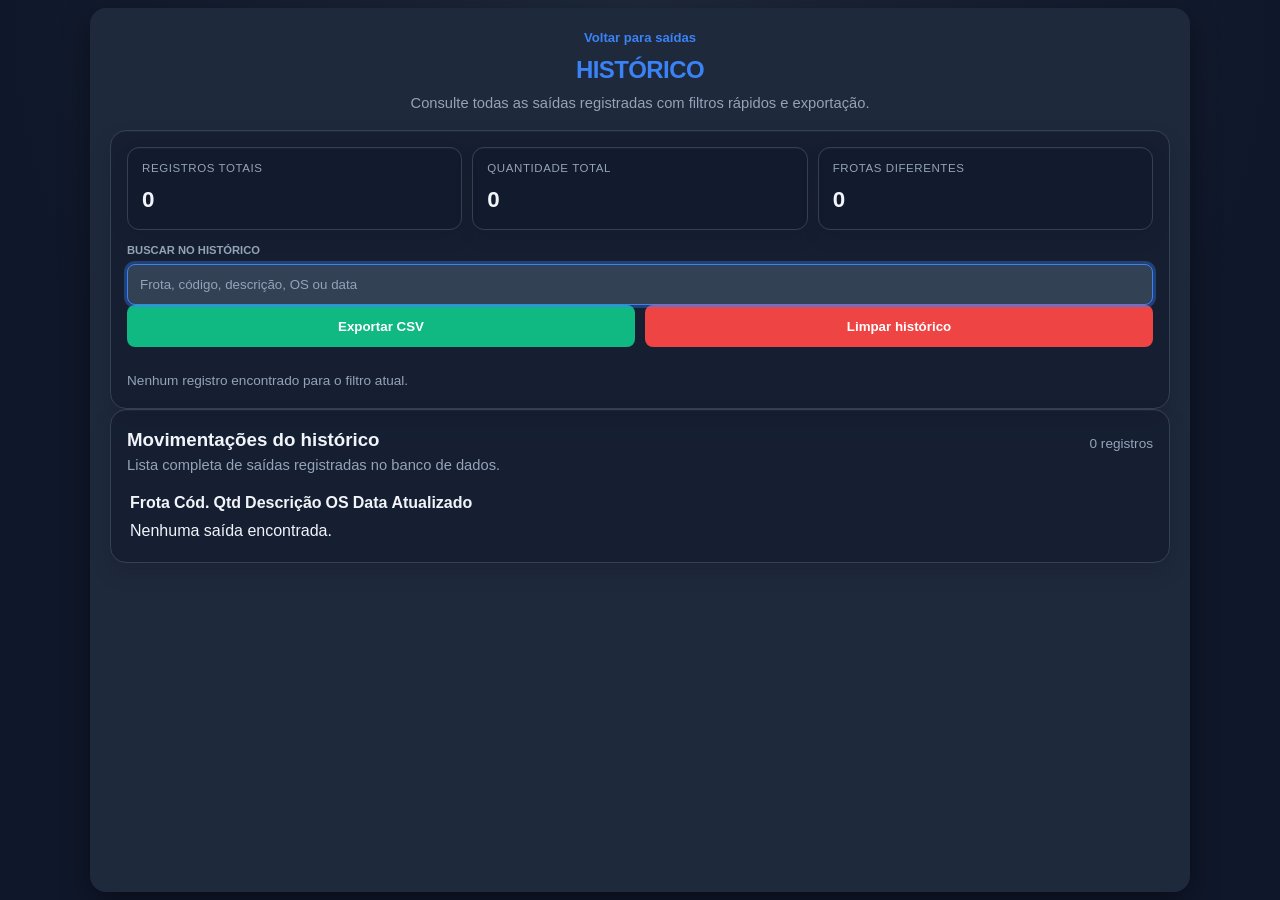
==== commit aa033c89: "aba retrátil" ====
--- a/historico.html
+++ b/historico.html
@@ -47,23 +47,6 @@
                 <a class="page-link no-print" href="index.html">Voltar para saídas</a>
                 <h2>HISTÓRICO</h2>
                 <p class="page-subtitle">Consulte todas as saídas registradas com filtros rápidos e exportação.</p>
-            </div>
-
-            <div class="header-actions header-actions-menu no-print">
-                <div class="retractable-tab">
-                    <button class="btn-menu-toggle" type="button" id="btnMenuToggle" aria-label="Abrir menu" aria-expanded="false">
-                        <span class="menu-icon"></span>
-                    </button>
-                    <div class="retractable-content" id="retractableContent" hidden>
-                        <button type="button" class="btn-future-action" data-action="saidas">SAÍDAS</button>
-                        <button type="button" class="btn-future-action" data-action="relatorios">RELATÓRIOS</button>
-                        <button type="button" class="btn-future-action" data-action="estoque">ESTOQUE</button>
-                        <button type="button" class="btn-future-action" data-action="fornecedores">FORNECEDORES</button>
-                        <button type="button" class="btn-future-action" data-action="usuarios">USUÁRIOS</button>
-                        <button type="button" class="btn-future-action" data-action="historico">HISTÓRICO</button>
-                        <button type="button" class="btn-future-action" data-action="configuracoes">CONFIGURAÇÕES</button>
-                    </div>
-                </div>
             </div>
         </div>
 
--- a/style.CSS
+++ b/style.CSS
@@ -414,101 +414,51 @@
     color: var(--text-muted);
 }
 
-/* Aba Retrátil */
-.retractable-tab {
-    position: relative;
-}
-
-.btn-menu-toggle {
-    border: none;
-    padding: 9px 14px;
-    border-radius: 8px;
-    font-weight: 700;
-    cursor: pointer;
-    display: flex;
-    align-items: center;
-    justify-content: center;
-    gap: 8px;
-    text-decoration: none;
-    min-height: 42px;
-    max-width: 100%;
-    text-align: center;
-    line-height: 1.25;
-    overflow-wrap: anywhere;
+/* Menu Lateral Retrátil */
+.side-menu {
+    position: fixed;
+    top: 0;
+    right: -320px;
+    width: 300px;
+    height: 100vh;
     background: var(--surface-strong);
-    color: var(--text);
-    border: 1px solid rgba(148, 163, 184, 0.2);
-    transition: background-color 0.2s ease, border-color 0.2s ease;
-}
-
-.btn-menu-toggle:hover {
-    background: var(--button-secondary);
-    border-color: rgba(148, 163, 184, 0.35);
-}
-
-.btn-menu-toggle[aria-expanded="true"] {
-    background: var(--primary-dark);
-    border-color: var(--primary-dark);
-    color: #ffffff;
-}
-
-.menu-icon {
+    border-left: 1px solid var(--border);
+    box-shadow: -10px 0 30px var(--shadow);
+    z-index: 1000;
+    transition: right 0.3s ease, opacity 0.3s ease;
+    opacity: 0;
+    visibility: hidden;
+    padding: 20px;
     display: flex;
     flex-direction: column;
-    gap: 4px;
-    width: 18px;
-}
-
-.menu-icon::before,
-.menu-icon::after {
-    content: '';
-    display: block;
-    height: 2px;
-    background: currentColor;
-    border-radius: 1px;
-    transition: transform 0.2s ease, opacity 0.2s ease;
-}
-
-.btn-menu-toggle[aria-expanded="true"] .menu-icon::before {
-    transform: translateY(6px) rotate(45deg);
-}
-
-.btn-menu-toggle[aria-expanded="true"] .menu-icon::after {
-    transform: translateY(-6px) rotate(-45deg);
-}
-
-.retractable-content {
-    position: absolute;
-    top: calc(100% + 8px);
+    gap: 10px;
+    backdrop-filter: blur(10px);
+    -webkit-backdrop-filter: blur(10px);
+}
+
+.side-menu.open {
     right: 0;
-    background: var(--surface-strong);
-    border: 1px solid var(--border);
-    border-radius: 12px;
-    padding: 8px;
-    min-width: 200px;
-    box-shadow: 0 10px 30px var(--shadow);
-    z-index: 1000;
-    opacity: 0;
-    visibility: hidden;
-    transform: translateY(-10px);
-    transition: opacity 0.2s ease, transform 0.2s ease, visibility 0.2s ease;
-}
-
-.retractable-content:not([hidden]) {
     opacity: 1;
     visibility: visible;
-    transform: translateY(0);
+}
+
+.side-menu-header {
+    font-size: 1.2rem;
+    font-weight: 700;
+    color: var(--text);
+    margin-bottom: 20px;
+    text-align: center;
 }
 
 .btn-future-action {
     display: block;
     width: 100%;
-    padding: 10px 14px;
+    padding: 12px 16px;
     border: none;
     border-radius: 8px;
     background: transparent;
     color: var(--text);
-    font-size: 0.9rem;
+    font-size: 0.95rem;
     font-weight: 600;
     text-align: left;
     cursor: pointer;
